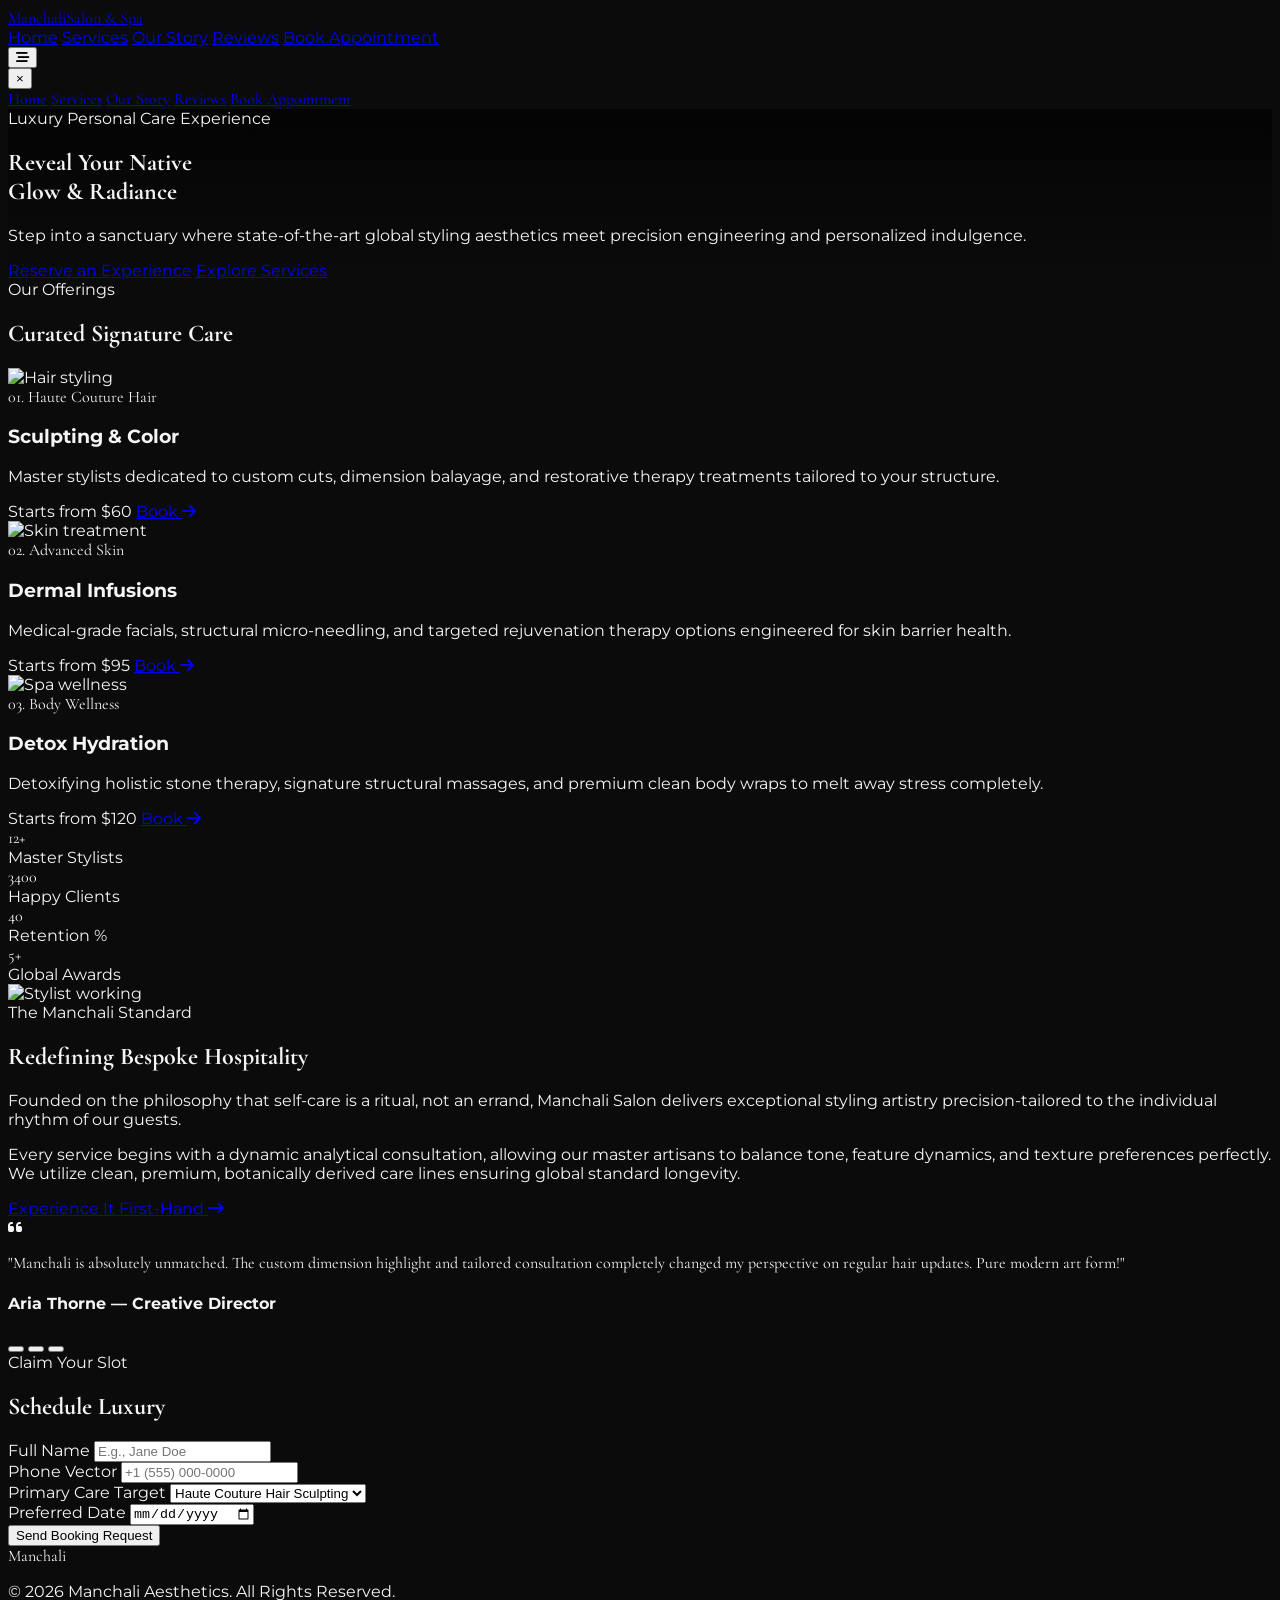
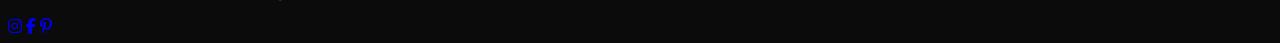
==== index.html @ 23563610 "updated" ====
<!DOCTYPE html>
<html lang="en" class="scroll-smooth">
<head>
    <meta charset="UTF-8">
    <meta name="viewport" content="width=device-width, initial-scale=1.0">
    <title>Manchali Salon | Define Your Elegance</title>
    <!-- Tailwind CSS CDN -->
    <script src="https://cdn.tailwindcss.com"></script>
    <!-- FontAwesome for Premium Icons -->
    <link rel="stylesheet" href="https://cdnjs.cloudflare.com/ajax/libs/font-awesome/6.4.0/css/all.min.css">
    <!-- Animate.css for Scroll & Entrance Animations -->
    <link rel="stylesheet" href="https://cdnjs.cloudflare.com/ajax/libs/animate.css/4.1.1/animate.min.css"/>
    <!-- Google Fonts -->
    <link rel="preconnect" href="https://fonts.googleapis.com">
    <link rel="preconnect" href="https://fonts.gstatic.com" crossorigin>
    <link href="https://fonts.googleapis.com/css2?family=Cormorant+Garamond:ital,wght@0,400;0,600;1,400&family=Montserrat:wght@300;400;500;600&display=swap" rel="stylesheet">

    <style>
        body {
            font-family: 'Montserrat', sans-serif;
            background-color: #0B0B0B;
            color: #F5F5F7;
        }
        .font-serif {
            font-family: 'Cormorant Garamond', serif;
        }
        /* Custom scrollbar to keep layout premium */
        ::-webkit-scrollbar {
            width: 6px;
        }
        ::-webkit-scrollbar-track {
            background: #0B0B0B;
        }
        ::-webkit-scrollbar-thumb {
            background: #D4AF37;
            border-radius: 3px;
        }
        /* Reveal animation helper */
        .reveal {
            position: relative;
            opacity: 0;
            transform: translateY(30px);
            transition: all 0.8s ease;
        }
        .reveal.active {
            opacity: 1;
            transform: translateY(0);
        }
    </style>
    <script>
        // Tailwind Custom Configuration for Manchali branding
        tailwind.config = {
            theme: {
                extend: {
                    colors: {
                        gold: {
                            100: '#F4E8C1',
                            400: '#E5C158',
                            500: '#D4AF37', /* Primary Brand Gold */
                            600: '#AA8B2C'
                        },
                        dark: {
                            100: '#222222',
                            200: '#1A1A1A',
                            300: '#121212',
                            400: '#0B0B0B'
                        }
                    }
                }
            }
        }
    </script>
</head>
<body class="overflow-x-hidden">

    <!-- HEADER / NAVIGATION -->
    <header class="fixed top-0 left-0 w-full z-50 transition-all duration-300 bg-dark-400/80 backdrop-blur-md border-b border-white/5" id="navbar">
        <div class="max-w-7xl mx-auto px-6 h-20 flex items-center justify-between">
            <a href="#" class="text-2xl font-serif tracking-widest text-gold-500 font-bold uppercase animate__animated animate__fadeIn">
                Manchali<span class="text-white font-light text-xs block tracking-[0.3em] -mt-1">Salon & Spa</span>
            </a>
            
            <!-- Desktop Nav -->
            <nav class="hidden md:flex space-x-8 text-sm font-medium tracking-wider uppercase items-center">
                <a href="#home" class="hover:text-gold-500 transition-colors text-gold-500">Home</a>
                <a href="#services" class="hover:text-gold-500 transition-colors">Services</a>
                <a href="#about" class="hover:text-gold-500 transition-colors">Our Story</a>
                <a href="#testimonials" class="hover:text-gold-500 transition-colors">Reviews</a>
                <a href="#booking" class="bg-gold-500 text-dark-400 px-6 py-2.5 rounded-full font-semibold hover:bg-white hover:text-dark-400 transition-all duration-300 shadow-lg shadow-gold-500/10">Book Appointment</a>
            </nav>

            <!-- Mobile Menu Toggle Button -->
            <button class="md:hidden text-2xl text-white focus:outline-none" id="menu-btn" aria-label="Toggle Menu">
                <i class="fa-solid fa-bars-staggered"></i>
            </button>
        </div>
    </header>

    <!-- MOBILE SIDEBAR DRAWER -->
    <div id="mobile-menu" class="fixed inset-0 bg-dark-300/95 z-50 transform translate-x-full transition-transform duration-300 backdrop-blur-lg flex flex-col justify-center p-8">
        <button class="absolute top-6 right-6 text-3xl text-gold-500" id="close-btn">&times;</button>
        <nav class="flex flex-col space-y-6 text-xl tracking-widest font-serif text-center">
            <a href="#home" class="mobile-link hover:text-gold-500 py-2 border-b border-white/5">Home</a>
            <a href="#services" class="mobile-link hover:text-gold-500 py-2 border-b border-white/5">Services</a>
            <a href="#about" class="mobile-link hover:text-gold-500 py-2 border-b border-white/5">Our Story</a>
            <a href="#testimonials" class="mobile-link hover:text-gold-500 py-2 border-b border-white/5">Reviews</a>
            <a href="#booking" class="mobile-link bg-gold-500 text-dark-400 px-6 py-3 rounded-full font-semibold text-base mt-4 uppercase font-sans">Book Appointment</a>
        </nav>
    </div>

    <!-- HERO SECTION -->
    <section id="home" class="relative h-screen flex items-center justify-center bg-cover bg-center overflow-hidden" style="background-image: linear-gradient(rgba(0,0,0,0.65), rgba(11,11,11,1)), url('https://images.unsplash.com/photo-1560066984-138dadb4c035?auto=format&fit=crop&w=1920&q=80');">
        <div class="max-w-4xl mx-auto text-center px-6 z-10">
            <span class="text-gold-500 tracking-[0.4em] uppercase text-xs md:text-sm inline-block mb-4 animate__animated animate__fadeInDown">Luxury Personal Care Experience</span>
            <h1 class="text-5xl md:text-7xl font-serif font-bold tracking-wide leading-tight text-white mb-6 animate__animated animate__fadeInUp">
                Reveal Your Native <br><span class="italic text-gold-400 font-normal">Glow & Radiance</span>
            </h1>
            <p class="text-gray-400 max-w-xl mx-auto mb-8 text-sm md:text-base font-light tracking-wide animate__animated animate__fadeInUp animate__delay-1s">
                Step into a sanctuary where state-of-the-art global styling aesthetics meet precision engineering and personalized indulgence.
            </p>
            <div class="flex flex-col sm:flex-row justify-center items-center gap-4 animate__animated animate__fadeInUp animate__delay-1s">
                <a href="#booking" class="w-full sm:w-auto bg-gold-500 text-dark-400 px-8 py-4 rounded-full font-bold tracking-wider uppercase text-xs hover:bg-white transition-all duration-300">Reserve an Experience</a>
                <a href="#services" class="w-full sm:w-auto border border-white/20 px-8 py-4 rounded-full font-bold tracking-wider uppercase text-xs hover:bg-white hover:text-dark-400 transition-all duration-300">Explore Services</a>
            </div>
        </div>
        
        <!-- Elegant Bottom Dimple Fade -->
        <div class="absolute bottom-0 left-0 w-full h-32 bg-gradient-to-t from-dark-400 to-transparent"></div>
    </section>

    <!-- SERVICES HIGHLIGHTS -->
    <section id="services" class="py-24 max-w-7xl mx-auto px-6">
        <div class="text-center mb-16 reveal">
            <span class="text-gold-500 tracking-[0.3em] uppercase text-xs block mb-2">Our Offerings</span>
            <h2 class="text-3xl md:text-5xl font-serif font-bold tracking-wide text-white">Curated Signature Care</h2>
            <div class="w-16 h-[2px] bg-gold-500 mx-auto mt-4"></div>
        </div>

        <div class="grid grid-cols-1 md:grid-cols-3 gap-8">
            <!-- Card 1 -->
            <div class="group relative bg-dark-200 border border-white/5 rounded-2xl overflow-hidden hover:border-gold-500/30 transition-all duration-500 reveal">
                <div class="h-64 overflow-hidden relative">
                    <img src="https://images.unsplash.com/photo-1562322140-8baeececf3df?auto=format&fit=crop&w=600&q=80" alt="Hair styling" class="w-full h-full object-cover group-hover:scale-110 transition-transform duration-700">
                    <div class="absolute inset-0 bg-gradient-to-t from-dark-200 to-transparent opacity-60"></div>
                </div>
                <div class="p-8">
                    <span class="text-gold-500 font-serif italic text-lg block mb-1">01. Haute Couture Hair</span>
                    <h3 class="text-xl font-bold mb-3 tracking-wide">Sculpting & Color</h3>
                    <p class="text-gray-400 text-sm font-light leading-relaxed mb-6">Master stylists dedicated to custom cuts, dimension balayage, and restorative therapy treatments tailored to your structure.</p>
                    <div class="flex items-center justify-between border-t border-white/5 pt-4">
                        <span class="text-gold-400 text-xs tracking-widest uppercase">Starts from $60</span>
                        <a href="#booking" class="text-white group-hover:text-gold-500 text-sm transition-colors flex items-center gap-2">Book <i class="fa-solid fa-arrow-right text-xs group-hover:translate-x-1 transition-transform"></i></a>
                    </div>
                </div>
            </div>

            <!-- Card 2 -->
            <div class="group relative bg-dark-200 border border-white/5 rounded-2xl overflow-hidden hover:border-gold-500/30 transition-all duration-500 reveal">
                <div class="h-64 overflow-hidden relative">
                    <img src="https://images.unsplash.com/photo-1522335789203-aabd1fc54bc9?auto=format&fit=crop&w=600&q=80" alt="Skin treatment" class="w-full h-full object-cover group-hover:scale-110 transition-transform duration-700">
                    <div class="absolute inset-0 bg-gradient-to-t from-dark-200 to-transparent opacity-60"></div>
                </div>
                <div class="p-8">
                    <span class="text-gold-500 font-serif italic text-lg block mb-1">02. Advanced Skin</span>
                    <h3 class="text-xl font-bold mb-3 tracking-wide">Dermal Infusions</h3>
                    <p class="text-gray-400 text-sm font-light leading-relaxed mb-6">Medical-grade facials, structural micro-needling, and targeted rejuvenation therapy options engineered for skin barrier health.</p>
                    <div class="flex items-center justify-between border-t border-white/5 pt-4">
                        <span class="text-gold-400 text-xs tracking-widest uppercase">Starts from $95</span>
                        <a href="#booking" class="text-white group-hover:text-gold-500 text-sm transition-colors flex items-center gap-2">Book <i class="fa-solid fa-arrow-right text-xs group-hover:translate-x-1 transition-transform"></i></a>
                    </div>
                </div>
            </div>

            <!-- Card 3 -->
            <div class="group relative bg-dark-200 border border-white/5 rounded-2xl overflow-hidden hover:border-gold-500/30 transition-all duration-500 reveal">
                <div class="h-64 overflow-hidden relative">
                    <img src="https://images.unsplash.com/photo-1600334129128-685c5582fd35?auto=format&fit=crop&w=600&q=80" alt="Spa wellness" class="w-full h-full object-cover group-hover:scale-110 transition-transform duration-700">
                    <div class="absolute inset-0 bg-gradient-to-t from-dark-200 to-transparent opacity-60"></div>
                </div>
                <div class="p-8">
                    <span class="text-gold-500 font-serif italic text-lg block mb-1">03. Body Wellness</span>
                    <h3 class="text-xl font-bold mb-3 tracking-wide">Detox Hydration</h3>
                    <p class="text-gray-400 text-sm font-light leading-relaxed mb-6">Detoxifying holistic stone therapy, signature structural massages, and premium clean body wraps to melt away stress completely.</p>
                    <div class="flex items-center justify-between border-t border-white/5 pt-4">
                        <span class="text-gold-400 text-xs tracking-widest uppercase">Starts from $120</span>
                        <a href="#booking" class="text-white group-hover:text-gold-500 text-sm transition-colors flex items-center gap-2">Book <i class="fa-solid fa-arrow-right text-xs group-hover:translate-x-1 transition-transform"></i></a>
                    </div>
                </div>
            </div>
        </div>
    </section>

    <!-- LIVE METRICS BANNER (INTERACTIVE STATS) -->
    <section class="bg-dark-200 border-y border-white/5 py-16 my-12">
        <div class="max-w-7xl mx-auto px-6 grid grid-cols-2 md:grid-cols-4 gap-8 text-center">
            <div class="reveal">
                <div class="text-3xl md:text-5xl font-serif font-bold text-gold-500 mb-2 count" data-target="12">0</div>
                <div class="text-xs uppercase tracking-widest text-gray-400">Master Stylists</div>
            </div>
            <div class="reveal">
                <div class="text-3xl md:text-5xl font-serif font-bold text-gold-500 mb-2 count" data-target="8500">0</div>
                <div class="text-xs uppercase tracking-widest text-gray-400">Happy Clients</div>
            </div>
            <div class="reveal">
                <div class="text-3xl md:text-5xl font-serif font-bold text-gold-500 mb-2 count" data-target="99">0</div>
                <div class="text-xs uppercase tracking-widest text-gray-400">Retention %</div>
            </div>
            <div class="reveal">
                <div class="text-3xl md:text-5xl font-serif font-bold text-gold-500 mb-2 count" data-target="5">0</div>
                <div class="text-xs uppercase tracking-widest text-gray-400">Global Awards</div>
            </div>
        </div>
    </section>

    <!-- BRAND STORY / SPLIT MEDIA -->
    <section id="about" class="py-24 max-w-7xl mx-auto px-6 grid grid-cols-1 lg:grid-cols-2 gap-16 items-center">
        <div class="relative reveal">
            <!-- Decorative outline grid -->
            <div class="absolute -top-4 -left-4 w-full h-full border border-gold-500/20 rounded-2xl -z-10 translate-x-2 translate-y-2 hidden sm:block"></div>
            <img src="https://images.unsplash.com/photo-1527515637462-cff94eecc1ac?auto=format&fit=crop&w=800&q=80" alt="Stylist working" class="rounded-2xl shadow-2xl border border-white/5 w-full object-cover h-[500px]">
        </div>
        
        <div class="space-y-6 reveal">
            <span class="text-gold-500 tracking-[0.3em] uppercase text-xs block">The Manchali Standard</span>
            <h2 class="text-3xl md:text-5xl font-serif font-bold tracking-wide text-white">Redefining Bespoke Hospitality</h2>
            <p class="text-gray-400 font-light leading-relaxed">
                Founded on the philosophy that self-care is a ritual, not an errand, Manchali Salon delivers exceptional styling artistry precision-tailored to the individual rhythm of our guests. 
            </p>
            <p class="text-gray-400 font-light leading-relaxed">
                Every service begins with a dynamic analytical consultation, allowing our master artisans to balance tone, feature dynamics, and texture preferences perfectly. We utilize clean, premium, botanically derived care lines ensuring global standard longevity.
            </p>
            <div class="pt-4">
                <a href="#booking" class="inline-flex items-center gap-3 text-gold-500 tracking-widest uppercase font-semibold text-xs border-b border-gold-500/40 pb-2 hover:text-white hover:border-white transition-colors">
                    Experience It First-Hand <i class="fa-solid fa-arrow-right-long"></i>
                </a>
            </div>
        </div>
    </section>

    <!-- TESTIMONIAL SLIDER -->
    <section id="testimonials" class="py-24 bg-dark-300 relative overflow-hidden">
        <div class="max-w-4xl mx-auto px-6 text-center relative reveal">
            <i class="fa-solid fa-quote-left text-5xl text-gold-500/10 mb-6 block"></i>
            
            <!-- Simple Smooth Pure-JS Testimonial Container -->
            <div id="testimonial-container" class="min-h-[200px] flex items-center justify-center">
                <div class="animate__animated animate__fadeIn">
                    <p class="text-xl md:text-2xl font-serif italic text-white/90 leading-relaxed mb-6" id="testimonial-text">
                        "Manchali is absolutely unmatched. The custom dimension highlight and tailored consultation completely changed my perspective on regular hair updates. Pure modern art form!"
                    </p>
                    <h4 class="text-gold-500 uppercase tracking-widest font-semibold text-xs" id="testimonial-author">Aria Thorne — Creative Director</h4>
                </div>
            </div>

            <!-- Slider Control indicators -->
            <div class="flex justify-center space-x-3 mt-8">
                <button class="w-2.5 h-2.5 rounded-full bg-gold-500 dot active" onclick="switchTestimonial(0)"></button>
                <button class="w-2.5 h-2.5 rounded-full bg-white/20 dot" onclick="switchTestimonial(1)"></button>
                <button class="w-2.5 h-2.5 rounded-full bg-white/20 dot" onclick="switchTestimonial(2)"></button>
            </div>
        </div>
    </section>

    <!-- INTERACTIVE BOOKING / CALL TO ACTION -->
    <section id="booking" class="py-24 max-w-4xl mx-auto px-6 reveal">
        <div class="bg-dark-200 border border-white/5 rounded-3xl p-8 md:p-12 shadow-2xl relative overflow-hidden">
            <div class="absolute top-0 right-0 w-64 h-64 bg-gold-500/5 rounded-full filter blur-3xl -z-10"></div>
            
            <div class="text-center mb-10">
                <span class="text-gold-500 tracking-[0.3em] uppercase text-xs block mb-2">Claim Your Slot</span>
                <h2 class="text-3xl md:text-4xl font-serif font-bold text-white">Schedule Luxury</h2>
            </div>

            <form class="space-y-6" onsubmit="event.preventDefault(); alert('Experience Requested! Our team will send a configuration text shortly.');">
                <div class="grid grid-cols-1 sm:grid-cols-2 gap-6">
                    <div>
                        <label class="block text-xs uppercase tracking-widest text-gray-400 mb-2">Full Name</label>
                        <input type="text" required class="w-full bg-dark-300 border border-white/10 rounded-xl px-4 py-3.5 text-white placeholder-gray-600 focus:outline-none focus:border-gold-500 transition-colors" placeholder="E.g., Jane Doe">
                    </div>
                    <div>
                        <label class="block text-xs uppercase tracking-widest text-gray-400 mb-2">Phone Vector</label>
                        <input type="tel" required class="w-full bg-dark-300 border border-white/10 rounded-xl px-4 py-3.5 text-white placeholder-gray-600 focus:outline-none focus:border-gold-500 transition-colors" placeholder="+1 (555) 000-0000">
                    </div>
                </div>

                <div class="grid grid-cols-1 sm:grid-cols-2 gap-6">
                    <div>
                        <label class="block text-xs uppercase tracking-widest text-gray-400 mb-2">Primary Care Target</label>
                        <select class="w-full bg-dark-300 border border-white/10 rounded-xl px-4 py-3.5 text-white focus:outline-none focus:border-gold-500 transition-colors">
                            <option>Haute Couture Hair Sculpting</option>
                            <option>Advanced Skin Infusion</option>
                            <option>Body Wellness Spa Massage</option>
                            <option>Full Signature Makeover Pak</option>
                        </select>
                    </div>
                    <div>
                        <label class="block text-xs uppercase tracking-widest text-gray-400 mb-2">Preferred Date</label>
                        <input type="date" required class="w-full bg-dark-300 border border-white/10 rounded-xl px-4 py-3.5 text-white focus:outline-none focus:border-gold-500 transition-colors">
                    </div>
                </div>

                <button type="submit" class="w-full bg-gold-500 text-dark-400 font-bold uppercase text-xs tracking-widest py-4 rounded-xl hover:bg-white hover:text-dark-400 transition-all duration-300 shadow-xl shadow-gold-500/5 mt-4">
                    Send Booking Request
                </button>
            </form>
        </div>
    </section>

    <!-- PREMIUM FOOTER -->
    <footer class="bg-dark-400 border-t border-white/5 py-12 text-sm text-gray-500">
        <div class="max-w-7xl mx-auto px-6 flex flex-col md:flex-row justify-between items-center gap-6">
            <div class="text-center md:text-left">
                <span class="font-serif text-lg tracking-widest text-gold-500 font-bold block uppercase">Manchali</span>
                <p class="text-xs text-gray-600 mt-1">© 2026 Manchali Aesthetics. All Rights Reserved.</p>
            </div>
            
            <div class="flex space-x-6 text-lg text-gray-400">
                <a href="#" class="hover:text-gold-500 transition-colors" aria-label="Instagram"><i class="fa-brands fa-instagram"></i></a>
                <a href="#" class="hover:text-gold-500 transition-colors" aria-label="Facebook"><i class="fa-brands fa-facebook-f"></i></a>
                <a href="#" class="hover:text-gold-500 transition-colors" aria-label="Pinterest"><i class="fa-brands fa-pinterest-p"></i></a>
            </div>
        </div>
    </footer>

    <!-- INTERACTIVE ANIMATION ENGINE SCRIPT -->
    <script>
        // Responsive Menu Operations
        const menuBtn = document.getElementById('menu-btn');
        const closeBtn = document.getElementById('close-btn');
        const mobileMenu = document.getElementById('mobile-menu');
        const mobileLinks = document.querySelectorAll('.mobile-link');

        menuBtn.addEventListener('click', () => mobileMenu.classList.remove('translate-x-full'));
        closeBtn.addEventListener('click', () => mobileMenu.classList.add('translate-x-full'));
        mobileLinks.forEach(link => link.addEventListener('click', () => mobileMenu.classList.add('translate-x-full')));

        // Scroll Navbar Accent Dynamics
        window.addEventListener('scroll', () => {
            const navbar = document.getElementById('navbar');
            if (window.scrollY > 50) {
                navbar.classList.add('bg-dark-400', 'py-4', 'shadow-2xl');
                navbar.classList.remove('bg-dark-400/80', 'py-0');
            } else {
                navbar.classList.remove('bg-dark-400', 'py-4', 'shadow-2xl');
                navbar.classList.add('bg-dark-400/80');
            }
        });

        // Scroll Reveal Pipeline
        const revealElements = document.querySelectorAll('.reveal');
        const checkReveal = () => {
            const triggerBottom = window.innerHeight * 0.85;
            revealElements.forEach(el => {
                const boxTop = el.getBoundingClientRect().top;
                if (boxTop < triggerBottom) {
                    el.classList.add('active');
                }
            });
        };
        window.addEventListener('scroll', checkReveal);
        window.addEventListener('load', checkReveal);

        // Interactive Live Counter Matrix
        const counters = document.querySelectorAll('.count');
        const runCounters = () => {
            counters.forEach(counter => {
                const target = +counter.getAttribute('data-target');
                const speed = target / 50; 
                const updateCount = () => {
                    const curr = +counter.innerText;
                    if (curr < target) {
                        counter.innerText = Math.ceil(curr + speed);
                        setTimeout(updateCount, 25);
                    } else {
                        counter.innerText = target + (target === 99 ? '%' : '+');
                    }
                };
                updateCount();
            });
        };

        // Trigger counters elegantly when section comes into view
        let counterTriggered = false;
        window.addEventListener('scroll', () => {
            if(!counterTriggered && document.querySelector('.count').getBoundingClientRect().top < window.innerHeight) {
                runCounters();
                counterTriggered = true;
            }
        });

        // Dynamic Testimonial Database Array
        const testimonials = [
            {
                text: `"Manchali is absolutely unmatched. The custom dimension highlight and tailored consultation completely changed my perspective on regular hair updates. Pure modern art form!"`,
                author: "Aria Thorne — Creative Director"
            },
            {
                text: `"The dermal infusion facials feel lightyears ahead of normal spa treatments. My skin texture has remained visibly smoother for weeks following just one service."`,
                author: "Marcus Vance — Professional Model"
            },
            {
                text: `"An elite sanctuary. From the complementary organic loose-leaf tea menu to the custom ambient lounge beats, they understand absolute premium experience design."`,
                author: "Elena Rostova — Entrepreneur"
            }
        ];

        function switchTestimonial(index) {
            const textEl = document.getElementById('testimonial-text');
            const authorEl = document.getElementById('testimonial-author');
            const dots = document.querySelectorAll('.dot');
            
            // Add native animation flip classes smoothly
            textEl.parentElement.classList.remove('animate__fadeIn');
            textEl.parentElement.classList.add('animate__fadeOut');
            
            setTimeout(() => {
                textEl.innerText = testimonials[index].text;
                authorEl.innerText = testimonials[index].author;
                
                textEl.parentElement.classList.remove('animate__fadeOut');
                textEl.parentElement.classList.add('animate__fadeIn');
                
                dots.forEach((dot, i) => {
                    if(i === index) {
                        dot.classList.add('bg-gold-500', 'active');
                        dot.classList.remove('bg-white/20');
                    } else {
                        dot.classList.remove('bg-gold-500', 'active');
                        dot.classList.add('bg-white/20');
                    }
                });
            }, 400);
        }
    </script>
</body>
</html>
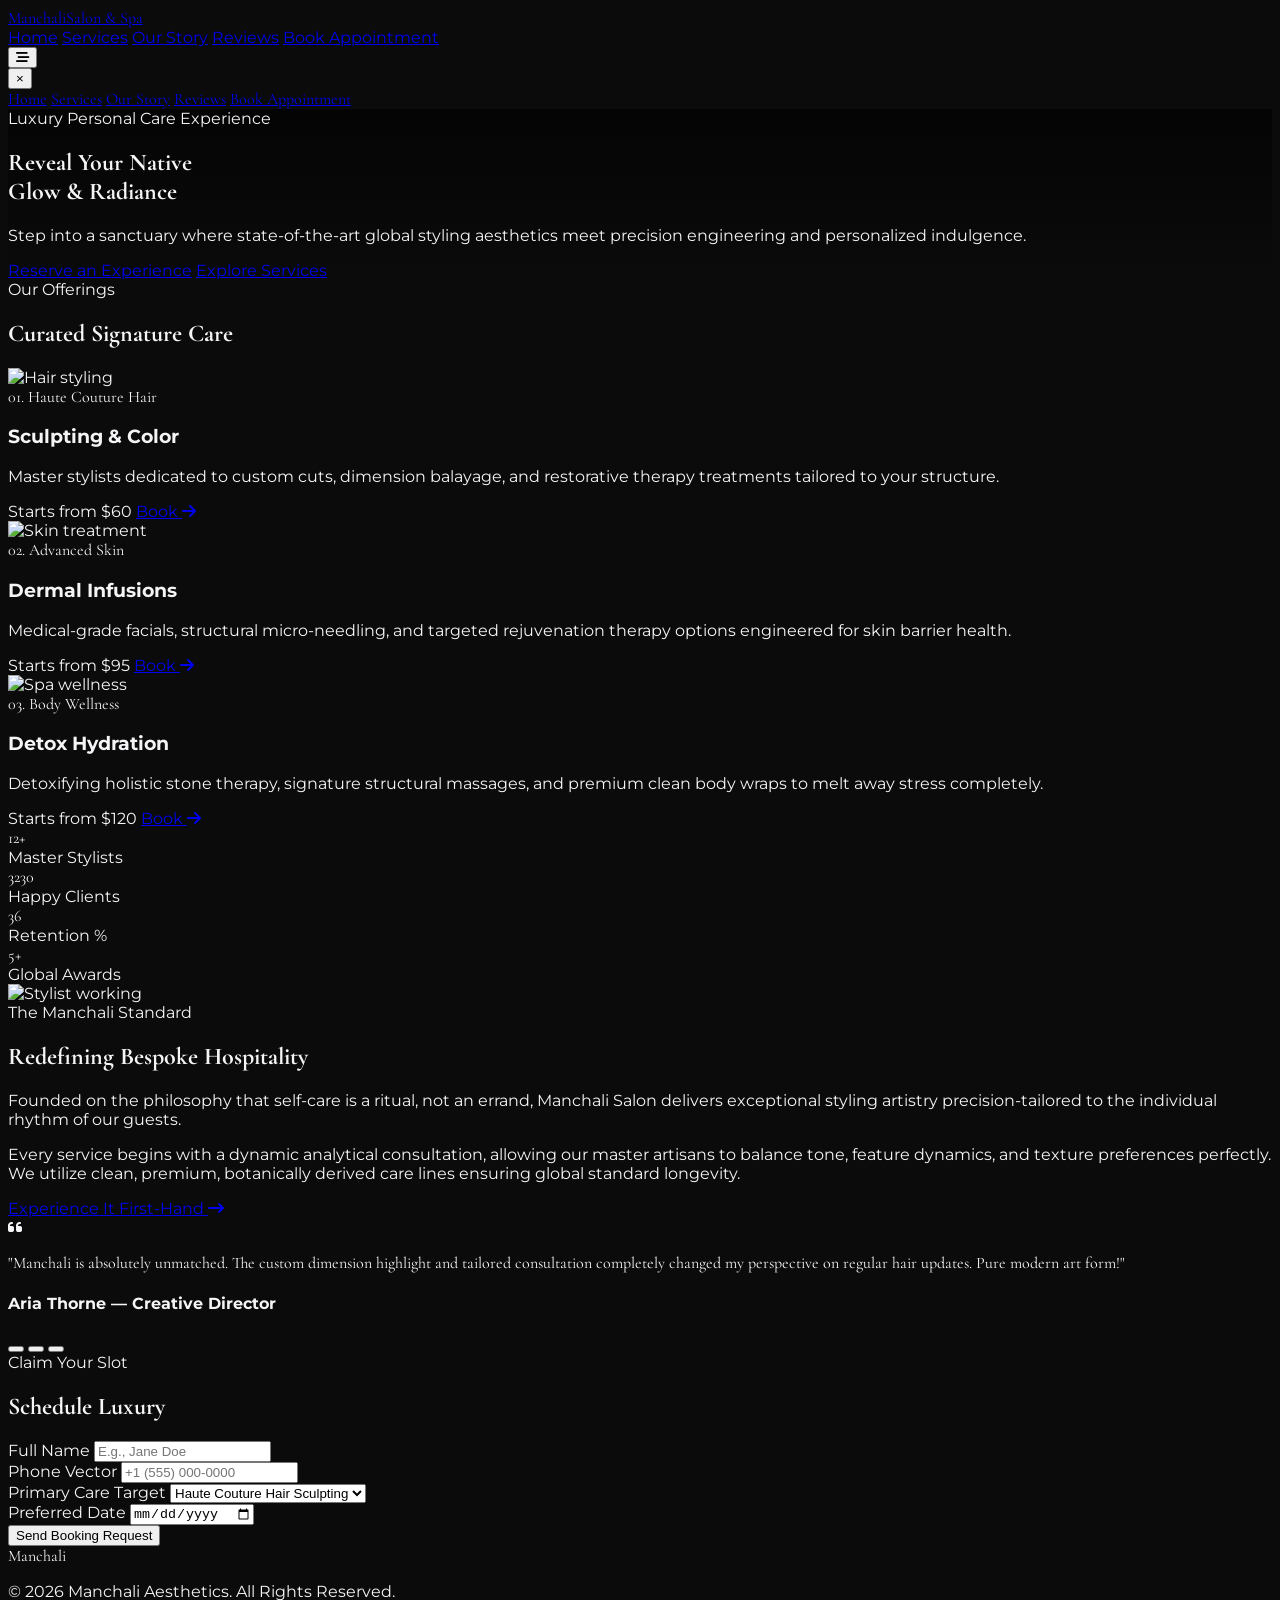
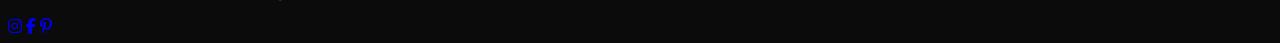
==== commit d08b059d: "updated" ====
--- a/index.html
+++ b/index.html
@@ -97,7 +97,7 @@
     </header>
 
     <!-- MOBILE SIDEBAR DRAWER -->
-    <div id="mobile-menu" class="fixed inset-0 bg-dark-300/95 z-50 transform translate-x-full transition-transform duration-300 backdrop-blur-lg flex flex-col justify-center p-8">
+    <div id="mobile-menu" class="fixed inset-0 bg-dark-300/95 z-50 transform translate-x-full transition-transform duration-300 backdrop-blur-lg flex flex-col justify-space-evenly p-8">
         <button class="absolute top-6 right-6 text-3xl text-gold-500" id="close-btn">&times;</button>
         <nav class="flex flex-col space-y-6 text-xl tracking-widest font-serif text-center">
             <a href="#home" class="mobile-link hover:text-gold-500 py-2 border-b border-white/5">Home</a>
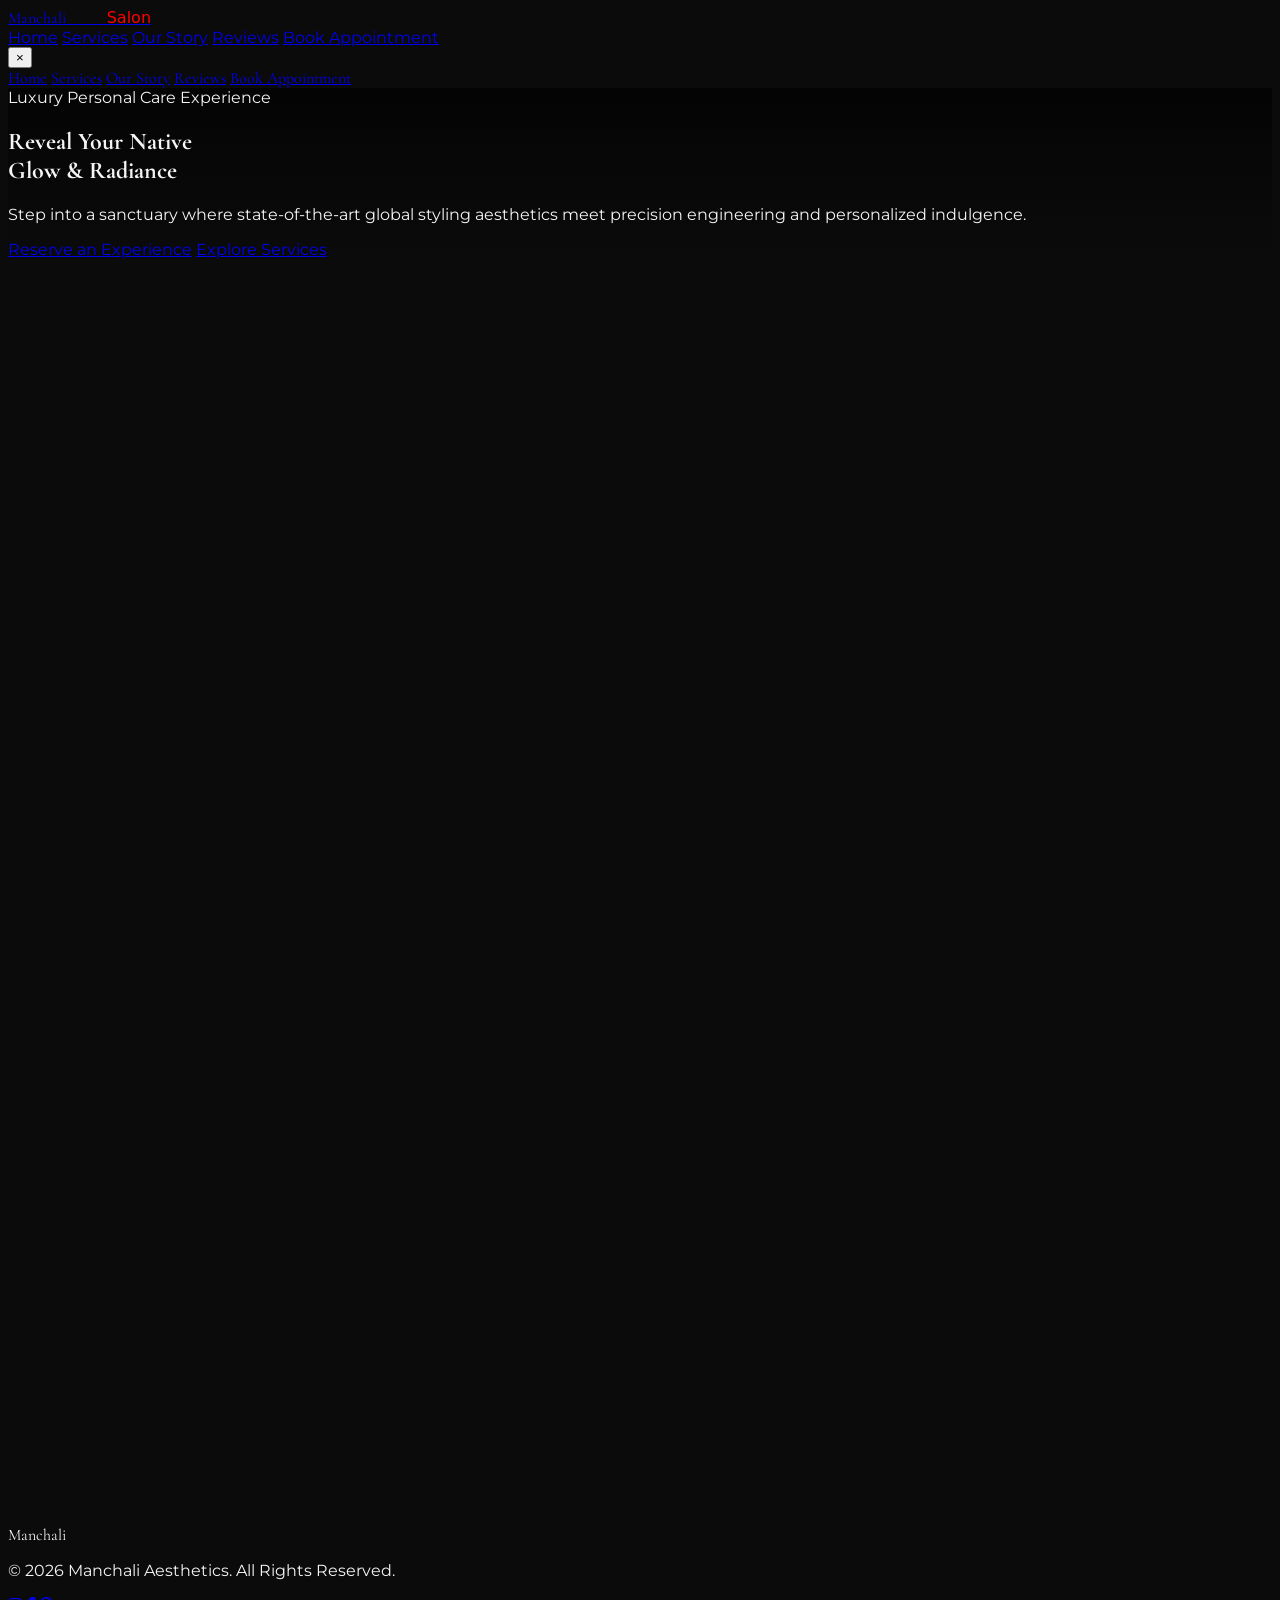
==== commit 54ed34c6: "updated" ====
--- a/index.html
+++ b/index.html
@@ -1,129 +1,100 @@
 <!DOCTYPE html>
 <html lang="en" class="scroll-smooth">
+
 <head>
     <meta charset="UTF-8">
     <meta name="viewport" content="width=device-width, initial-scale=1.0">
     <title>Manchali Salon | Define Your Elegance</title>
+
     <!-- Tailwind CSS CDN -->
     <script src="https://cdn.tailwindcss.com"></script>
+
     <!-- FontAwesome for Premium Icons -->
     <link rel="stylesheet" href="https://cdnjs.cloudflare.com/ajax/libs/font-awesome/6.4.0/css/all.min.css">
+
     <!-- Animate.css for Scroll & Entrance Animations -->
-    <link rel="stylesheet" href="https://cdnjs.cloudflare.com/ajax/libs/animate.css/4.1.1/animate.min.css"/>
+    <link rel="stylesheet" href="https://cdnjs.cloudflare.com/ajax/libs/animate.css/4.1.1/animate.min.css">
+
     <!-- Google Fonts -->
     <link rel="preconnect" href="https://fonts.googleapis.com">
     <link rel="preconnect" href="https://fonts.gstatic.com" crossorigin>
-    <link href="https://fonts.googleapis.com/css2?family=Cormorant+Garamond:ital,wght@0,400;0,600;1,400&family=Montserrat:wght@300;400;500;600&display=swap" rel="stylesheet">
-
-    <style>
-        body {
-            font-family: 'Montserrat', sans-serif;
-            background-color: #0B0B0B;
-            color: #F5F5F7;
-        }
-        .font-serif {
-            font-family: 'Cormorant Garamond', serif;
-        }
-        /* Custom scrollbar to keep layout premium */
-        ::-webkit-scrollbar {
-            width: 6px;
-        }
-        ::-webkit-scrollbar-track {
-            background: #0B0B0B;
-        }
-        ::-webkit-scrollbar-thumb {
-            background: #D4AF37;
-            border-radius: 3px;
-        }
-        /* Reveal animation helper */
-        .reveal {
-            position: relative;
-            opacity: 0;
-            transform: translateY(30px);
-            transition: all 0.8s ease;
-        }
-        .reveal.active {
-            opacity: 1;
-            transform: translateY(0);
-        }
-    </style>
-    <script>
-        // Tailwind Custom Configuration for Manchali branding
-        tailwind.config = {
-            theme: {
-                extend: {
-                    colors: {
-                        gold: {
-                            100: '#F4E8C1',
-                            400: '#E5C158',
-                            500: '#D4AF37', /* Primary Brand Gold */
-                            600: '#AA8B2C'
-                        },
-                        dark: {
-                            100: '#222222',
-                            200: '#1A1A1A',
-                            300: '#121212',
-                            400: '#0B0B0B'
-                        }
-                    }
-                }
-            }
-        }
-    </script>
+
+    <link href="https://fonts.googleapis.com/css2?family=Great+Vibes&family=Cormorant+Garamond:ital,wght@0,400;0,600;1,400&family=Montserrat:wght@300;400;500;600&display=swap" rel="stylesheet">
+
+    <!-- Custom CSS -->
+    <link rel="stylesheet" href="Style.css">
+
+    <!-- Custom JavaScript -->
+    <script src="Script.js"></script>
 </head>
+
 <body class="overflow-x-hidden">
 
     <!-- HEADER / NAVIGATION -->
-    <header class="fixed top-0 left-0 w-full z-50 transition-all duration-300 bg-dark-400/80 backdrop-blur-md border-b border-white/5" id="navbar">
+    <header
+        class="fixed top-0 left-0 w-full z-50 transition-all duration-300 bg-dark-400/80 backdrop-blur-md border-b border-white/5"
+        id="navbar">
         <div class="max-w-7xl mx-auto px-6 h-20 flex items-center justify-between">
-            <a href="#" class="text-2xl font-serif tracking-widest text-gold-500 font-bold uppercase animate__animated animate__fadeIn">
-                Manchali<span class="text-white font-light text-xs block tracking-[0.3em] -mt-1">Salon & Spa</span>
+            <a href="#"
+                class="text-2xl font-serif tracking-widest text-gold-500 font-bold uppercase animate__animated animate__fadeIn">
+                Manchali<span class=" Salon text-white font-light text-xs block tracking-[0.3em] -mt-1">  &nbsp;  &nbsp;  &nbsp;  &nbsp;Salon</span>
             </a>
-            
+
             <!-- Desktop Nav -->
             <nav class="hidden md:flex space-x-8 text-sm font-medium tracking-wider uppercase items-center">
                 <a href="#home" class="hover:text-gold-500 transition-colors text-gold-500">Home</a>
                 <a href="#services" class="hover:text-gold-500 transition-colors">Services</a>
                 <a href="#about" class="hover:text-gold-500 transition-colors">Our Story</a>
                 <a href="#testimonials" class="hover:text-gold-500 transition-colors">Reviews</a>
-                <a href="#booking" class="bg-gold-500 text-dark-400 px-6 py-2.5 rounded-full font-semibold hover:bg-white hover:text-dark-400 transition-all duration-300 shadow-lg shadow-gold-500/10">Book Appointment</a>
+                <a href="#booking"
+                    class="bg-gold-500 text-dark-400 px-6 py-2.5 rounded-full font-semibold hover:bg-white hover:text-dark-400 transition-all duration-300 shadow-lg shadow-gold-500/10">Book
+                    Appointment</a>
             </nav>
-
-            <!-- Mobile Menu Toggle Button -->
-            <button class="md:hidden text-2xl text-white focus:outline-none" id="menu-btn" aria-label="Toggle Menu">
-                <i class="fa-solid fa-bars-staggered"></i>
-            </button>
         </div>
     </header>
 
     <!-- MOBILE SIDEBAR DRAWER -->
-    <div id="mobile-menu" class="fixed inset-0 bg-dark-300/95 z-50 transform translate-x-full transition-transform duration-300 backdrop-blur-lg flex flex-col justify-space-evenly p-8">
+    <div id="mobile-menu"
+        class="fixed inset-0 bg-dark-300/95 z-50 transform translate-x-full transition-transform duration-300 backdrop-blur-lg flex flex-col justify-space-evenly p-8">
         <button class="absolute top-6 right-6 text-3xl text-gold-500" id="close-btn">&times;</button>
-        <nav class="flex flex-col space-y-6 text-xl tracking-widest font-serif text-center">
+        <nav class="flex flex-col space-y-6 text-l tracking-widest font-serif text-center">
             <a href="#home" class="mobile-link hover:text-gold-500 py-2 border-b border-white/5">Home</a>
             <a href="#services" class="mobile-link hover:text-gold-500 py-2 border-b border-white/5">Services</a>
             <a href="#about" class="mobile-link hover:text-gold-500 py-2 border-b border-white/5">Our Story</a>
             <a href="#testimonials" class="mobile-link hover:text-gold-500 py-2 border-b border-white/5">Reviews</a>
-            <a href="#booking" class="mobile-link bg-gold-500 text-dark-400 px-6 py-3 rounded-full font-semibold text-base mt-4 uppercase font-sans">Book Appointment</a>
+            <a href="#booking"
+                class="mobile-link bg-gold-500 text-dark-400 px-6 py-3 rounded-full font-semibold text-base mt-4 uppercase font-sans">Book
+                Appointment</a>
         </nav>
     </div>
 
     <!-- HERO SECTION -->
-    <section id="home" class="relative h-screen flex items-center justify-center bg-cover bg-center overflow-hidden" style="background-image: linear-gradient(rgba(0,0,0,0.65), rgba(11,11,11,1)), url('https://images.unsplash.com/photo-1560066984-138dadb4c035?auto=format&fit=crop&w=1920&q=80');">
+    <section id="home" class="relative h-screen flex items-center justify-center bg-cover bg-center overflow-hidden"
+        style="background-image: linear-gradient(rgba(0,0,0,0.65), rgba(11,11,11,1)), url('https://images.unsplash.com/photo-1560066984-138dadb4c035?auto=format&fit=crop&w=1920&q=80');">
         <div class="max-w-4xl mx-auto text-center px-6 z-10">
-            <span class="text-gold-500 tracking-[0.4em] uppercase text-xs md:text-sm inline-block mb-4 animate__animated animate__fadeInDown">Luxury Personal Care Experience</span>
-            <h1 class="text-5xl md:text-7xl font-serif font-bold tracking-wide leading-tight text-white mb-6 animate__animated animate__fadeInUp">
+            <span
+                class="text-gold-500 tracking-[0.4em] uppercase text-xs md:text-sm inline-block mb-4 animate__animated animate__fadeInDown">Luxury
+                Personal Care Experience</span>
+            <h1
+                class="text-5xl md:text-7xl font-serif font-bold tracking-wide leading-tight text-white mb-6 animate__animated animate__fadeInUp">
                 Reveal Your Native <br><span class="italic text-gold-400 font-normal">Glow & Radiance</span>
             </h1>
-            <p class="text-gray-400 max-w-xl mx-auto mb-8 text-sm md:text-base font-light tracking-wide animate__animated animate__fadeInUp animate__delay-1s">
-                Step into a sanctuary where state-of-the-art global styling aesthetics meet precision engineering and personalized indulgence.
+            <p
+                class="text-gray-400 max-w-xl mx-auto mb-8 text-sm md:text-base font-light tracking-wide animate__animated animate__fadeInUp animate__delay-1s">
+                Step into a sanctuary where state-of-the-art global styling aesthetics meet precision engineering and
+                personalized indulgence.
             </p>
-            <div class="flex flex-col sm:flex-row justify-center items-center gap-4 animate__animated animate__fadeInUp animate__delay-1s">
-                <a href="#booking" class="w-full sm:w-auto bg-gold-500 text-dark-400 px-8 py-4 rounded-full font-bold tracking-wider uppercase text-xs hover:bg-white transition-all duration-300">Reserve an Experience</a>
-                <a href="#services" class="w-full sm:w-auto border border-white/20 px-8 py-4 rounded-full font-bold tracking-wider uppercase text-xs hover:bg-white hover:text-dark-400 transition-all duration-300">Explore Services</a>
-            </div>
-        </div>
-        
+            <div
+                class="flex flex-col sm:flex-row justify-center items-center gap-4 animate__animated animate__fadeInUp animate__delay-1s">
+                <a href="#booking"
+                    class="w-full sm:w-auto bg-gold-500 text-dark-400 px-8 py-4 rounded-full font-bold tracking-wider uppercase text-xs hover:bg-white transition-all duration-300">Reserve
+                    an Experience</a>
+                <a href="services.html"
+                    class="w-full sm:w-auto border border-white/20 px-8 py-4 rounded-full font-bold tracking-wider uppercase text-xs hover:bg-white hover:text-dark-400 transition-all duration-300">Explore
+                    Services</a>
+            </div>
+        </div>
+
         <!-- Elegant Bottom Dimple Fade -->
         <div class="absolute bottom-0 left-0 w-full h-32 bg-gradient-to-t from-dark-400 to-transparent"></div>
     </section>
@@ -138,52 +109,74 @@
 
         <div class="grid grid-cols-1 md:grid-cols-3 gap-8">
             <!-- Card 1 -->
-            <div class="group relative bg-dark-200 border border-white/5 rounded-2xl overflow-hidden hover:border-gold-500/30 transition-all duration-500 reveal">
+            <div
+                class="group relative bg-dark-200 border border-white/5 rounded-2xl overflow-hidden hover:border-gold-500/30 transition-all duration-500 reveal">
                 <div class="h-64 overflow-hidden relative">
-                    <img src="https://images.unsplash.com/photo-1562322140-8baeececf3df?auto=format&fit=crop&w=600&q=80" alt="Hair styling" class="w-full h-full object-cover group-hover:scale-110 transition-transform duration-700">
+                    <img src="https://images.unsplash.com/photo-1562322140-8baeececf3df?auto=format&fit=crop&w=600&q=80"
+                        alt="Hair styling"
+                        class="w-full h-full object-cover group-hover:scale-110 transition-transform duration-700">
                     <div class="absolute inset-0 bg-gradient-to-t from-dark-200 to-transparent opacity-60"></div>
                 </div>
                 <div class="p-8">
                     <span class="text-gold-500 font-serif italic text-lg block mb-1">01. Haute Couture Hair</span>
                     <h3 class="text-xl font-bold mb-3 tracking-wide">Sculpting & Color</h3>
-                    <p class="text-gray-400 text-sm font-light leading-relaxed mb-6">Master stylists dedicated to custom cuts, dimension balayage, and restorative therapy treatments tailored to your structure.</p>
+                    <p class="text-gray-400 text-sm font-light leading-relaxed mb-6">Master stylists dedicated to custom
+                        cuts, dimension balayage, and restorative therapy treatments tailored to your structure.</p>
                     <div class="flex items-center justify-between border-t border-white/5 pt-4">
                         <span class="text-gold-400 text-xs tracking-widest uppercase">Starts from $60</span>
-                        <a href="#booking" class="text-white group-hover:text-gold-500 text-sm transition-colors flex items-center gap-2">Book <i class="fa-solid fa-arrow-right text-xs group-hover:translate-x-1 transition-transform"></i></a>
+                        <a href="#booking"
+                            class="text-white group-hover:text-gold-500 text-sm transition-colors flex items-center gap-2">Book
+                            <i
+                                class="fa-solid fa-arrow-right text-xs group-hover:translate-x-1 transition-transform"></i></a>
                     </div>
                 </div>
             </div>
 
             <!-- Card 2 -->
-            <div class="group relative bg-dark-200 border border-white/5 rounded-2xl overflow-hidden hover:border-gold-500/30 transition-all duration-500 reveal">
+            <div
+                class="group relative bg-dark-200 border border-white/5 rounded-2xl overflow-hidden hover:border-gold-500/30 transition-all duration-500 reveal">
                 <div class="h-64 overflow-hidden relative">
-                    <img src="https://images.unsplash.com/photo-1522335789203-aabd1fc54bc9?auto=format&fit=crop&w=600&q=80" alt="Skin treatment" class="w-full h-full object-cover group-hover:scale-110 transition-transform duration-700">
+                    <img src="https://images.unsplash.com/photo-1522335789203-aabd1fc54bc9?auto=format&fit=crop&w=600&q=80"
+                        alt="Skin treatment"
+                        class="w-full h-full object-cover group-hover:scale-110 transition-transform duration-700">
                     <div class="absolute inset-0 bg-gradient-to-t from-dark-200 to-transparent opacity-60"></div>
                 </div>
                 <div class="p-8">
                     <span class="text-gold-500 font-serif italic text-lg block mb-1">02. Advanced Skin</span>
                     <h3 class="text-xl font-bold mb-3 tracking-wide">Dermal Infusions</h3>
-                    <p class="text-gray-400 text-sm font-light leading-relaxed mb-6">Medical-grade facials, structural micro-needling, and targeted rejuvenation therapy options engineered for skin barrier health.</p>
+                    <p class="text-gray-400 text-sm font-light leading-relaxed mb-6">Medical-grade facials, structural
+                        micro-needling, and targeted rejuvenation therapy options engineered for skin barrier health.
+                    </p>
                     <div class="flex items-center justify-between border-t border-white/5 pt-4">
                         <span class="text-gold-400 text-xs tracking-widest uppercase">Starts from $95</span>
-                        <a href="#booking" class="text-white group-hover:text-gold-500 text-sm transition-colors flex items-center gap-2">Book <i class="fa-solid fa-arrow-right text-xs group-hover:translate-x-1 transition-transform"></i></a>
+                        <a href="#booking"
+                            class="text-white group-hover:text-gold-500 text-sm transition-colors flex items-center gap-2">Book
+                            <i
+                                class="fa-solid fa-arrow-right text-xs group-hover:translate-x-1 transition-transform"></i></a>
                     </div>
                 </div>
             </div>
 
             <!-- Card 3 -->
-            <div class="group relative bg-dark-200 border border-white/5 rounded-2xl overflow-hidden hover:border-gold-500/30 transition-all duration-500 reveal">
+            <div
+                class="group relative bg-dark-200 border border-white/5 rounded-2xl overflow-hidden hover:border-gold-500/30 transition-all duration-500 reveal">
                 <div class="h-64 overflow-hidden relative">
-                    <img src="https://images.unsplash.com/photo-1600334129128-685c5582fd35?auto=format&fit=crop&w=600&q=80" alt="Spa wellness" class="w-full h-full object-cover group-hover:scale-110 transition-transform duration-700">
+                    <img src="https://images.unsplash.com/photo-1600334129128-685c5582fd35?auto=format&fit=crop&w=600&q=80"
+                        alt="Spa wellness"
+                        class="w-full h-full object-cover group-hover:scale-110 transition-transform duration-700">
                     <div class="absolute inset-0 bg-gradient-to-t from-dark-200 to-transparent opacity-60"></div>
                 </div>
                 <div class="p-8">
                     <span class="text-gold-500 font-serif italic text-lg block mb-1">03. Body Wellness</span>
                     <h3 class="text-xl font-bold mb-3 tracking-wide">Detox Hydration</h3>
-                    <p class="text-gray-400 text-sm font-light leading-relaxed mb-6">Detoxifying holistic stone therapy, signature structural massages, and premium clean body wraps to melt away stress completely.</p>
+                    <p class="text-gray-400 text-sm font-light leading-relaxed mb-6">Detoxifying holistic stone therapy,
+                        signature structural massages, and premium clean body wraps to melt away stress completely.</p>
                     <div class="flex items-center justify-between border-t border-white/5 pt-4">
                         <span class="text-gold-400 text-xs tracking-widest uppercase">Starts from $120</span>
-                        <a href="#booking" class="text-white group-hover:text-gold-500 text-sm transition-colors flex items-center gap-2">Book <i class="fa-solid fa-arrow-right text-xs group-hover:translate-x-1 transition-transform"></i></a>
+                        <a href="#booking"
+                            class="text-white group-hover:text-gold-500 text-sm transition-colors flex items-center gap-2">Book
+                            <i
+                                class="fa-solid fa-arrow-right text-xs group-hover:translate-x-1 transition-transform"></i></a>
                     </div>
                 </div>
             </div>
@@ -198,7 +191,8 @@
                 <div class="text-xs uppercase tracking-widest text-gray-400">Master Stylists</div>
             </div>
             <div class="reveal">
-                <div class="text-3xl md:text-5xl font-serif font-bold text-gold-500 mb-2 count" data-target="8500">0</div>
+                <div class="text-3xl md:text-5xl font-serif font-bold text-gold-500 mb-2 count" data-target="8500">0
+                </div>
                 <div class="text-xs uppercase tracking-widest text-gray-400">Happy Clients</div>
             </div>
             <div class="reveal">
@@ -216,21 +210,30 @@
     <section id="about" class="py-24 max-w-7xl mx-auto px-6 grid grid-cols-1 lg:grid-cols-2 gap-16 items-center">
         <div class="relative reveal">
             <!-- Decorative outline grid -->
-            <div class="absolute -top-4 -left-4 w-full h-full border border-gold-500/20 rounded-2xl -z-10 translate-x-2 translate-y-2 hidden sm:block"></div>
-            <img src="https://images.unsplash.com/photo-1527515637462-cff94eecc1ac?auto=format&fit=crop&w=800&q=80" alt="Stylist working" class="rounded-2xl shadow-2xl border border-white/5 w-full object-cover h-[500px]">
-        </div>
-        
+            <div
+                class="absolute -top-4 -left-4 w-full h-full border border-gold-500/20 rounded-2xl -z-10 translate-x-2 translate-y-2 hidden sm:block">
+            </div>
+            <img src="https://images.unsplash.com/photo-1527515637462-cff94eecc1ac?auto=format&fit=crop&w=800&q=80"
+                alt="Stylist working"
+                class="rounded-2xl shadow-2xl border border-white/5 w-full object-cover h-[500px]">
+        </div>
+
         <div class="space-y-6 reveal">
             <span class="text-gold-500 tracking-[0.3em] uppercase text-xs block">The Manchali Standard</span>
-            <h2 class="text-3xl md:text-5xl font-serif font-bold tracking-wide text-white">Redefining Bespoke Hospitality</h2>
+            <h2 class="text-3xl md:text-5xl font-serif font-bold tracking-wide text-white">Redefining Bespoke
+                Hospitality</h2>
             <p class="text-gray-400 font-light leading-relaxed">
-                Founded on the philosophy that self-care is a ritual, not an errand, Manchali Salon delivers exceptional styling artistry precision-tailored to the individual rhythm of our guests. 
+                Founded on the philosophy that self-care is a ritual, not an errand, Manchali Salon delivers exceptional
+                styling artistry precision-tailored to the individual rhythm of our guests.
             </p>
             <p class="text-gray-400 font-light leading-relaxed">
-                Every service begins with a dynamic analytical consultation, allowing our master artisans to balance tone, feature dynamics, and texture preferences perfectly. We utilize clean, premium, botanically derived care lines ensuring global standard longevity.
+                Every service begins with a dynamic analytical consultation, allowing our master artisans to balance
+                tone, feature dynamics, and texture preferences perfectly. We utilize clean, premium, botanically
+                derived care lines ensuring global standard longevity.
             </p>
             <div class="pt-4">
-                <a href="#booking" class="inline-flex items-center gap-3 text-gold-500 tracking-widest uppercase font-semibold text-xs border-b border-gold-500/40 pb-2 hover:text-white hover:border-white transition-colors">
+                <a href="#booking"
+                    class="inline-flex items-center gap-3 text-gold-500 tracking-widest uppercase font-semibold text-xs border-b border-gold-500/40 pb-2 hover:text-white hover:border-white transition-colors">
                     Experience It First-Hand <i class="fa-solid fa-arrow-right-long"></i>
                 </a>
             </div>
@@ -241,14 +244,17 @@
     <section id="testimonials" class="py-24 bg-dark-300 relative overflow-hidden">
         <div class="max-w-4xl mx-auto px-6 text-center relative reveal">
             <i class="fa-solid fa-quote-left text-5xl text-gold-500/10 mb-6 block"></i>
-            
+
             <!-- Simple Smooth Pure-JS Testimonial Container -->
             <div id="testimonial-container" class="min-h-[200px] flex items-center justify-center">
                 <div class="animate__animated animate__fadeIn">
-                    <p class="text-xl md:text-2xl font-serif italic text-white/90 leading-relaxed mb-6" id="testimonial-text">
-                        "Manchali is absolutely unmatched. The custom dimension highlight and tailored consultation completely changed my perspective on regular hair updates. Pure modern art form!"
+                    <p class="text-xl md:text-2xl font-serif italic text-white/90 leading-relaxed mb-6"
+                        id="testimonial-text">
+                        "Manchali is absolutely unmatched. The custom dimension highlight and tailored consultation
+                        completely changed my perspective on regular hair updates. Pure modern art form!"
                     </p>
-                    <h4 class="text-gold-500 uppercase tracking-widest font-semibold text-xs" id="testimonial-author">Aria Thorne — Creative Director</h4>
+                    <h4 class="text-gold-500 uppercase tracking-widest font-semibold text-xs" id="testimonial-author">
+                        Aria Thorne — Creative Director</h4>
                 </div>
             </div>
 
@@ -265,28 +271,35 @@
     <section id="booking" class="py-24 max-w-4xl mx-auto px-6 reveal">
         <div class="bg-dark-200 border border-white/5 rounded-3xl p-8 md:p-12 shadow-2xl relative overflow-hidden">
             <div class="absolute top-0 right-0 w-64 h-64 bg-gold-500/5 rounded-full filter blur-3xl -z-10"></div>
-            
+
             <div class="text-center mb-10">
                 <span class="text-gold-500 tracking-[0.3em] uppercase text-xs block mb-2">Claim Your Slot</span>
                 <h2 class="text-3xl md:text-4xl font-serif font-bold text-white">Schedule Luxury</h2>
             </div>
 
-            <form class="space-y-6" onsubmit="event.preventDefault(); alert('Experience Requested! Our team will send a configuration text shortly.');">
+            <form class="space-y-6"
+                onsubmit="event.preventDefault(); alert('Experience Requested! Our team will send a configuration text shortly.');">
                 <div class="grid grid-cols-1 sm:grid-cols-2 gap-6">
                     <div>
                         <label class="block text-xs uppercase tracking-widest text-gray-400 mb-2">Full Name</label>
-                        <input type="text" required class="w-full bg-dark-300 border border-white/10 rounded-xl px-4 py-3.5 text-white placeholder-gray-600 focus:outline-none focus:border-gold-500 transition-colors" placeholder="E.g., Jane Doe">
+                        <input type="text" required
+                            class="w-full bg-dark-300 border border-white/10 rounded-xl px-4 py-3.5 text-white placeholder-gray-600 focus:outline-none focus:border-gold-500 transition-colors"
+                            placeholder="E.g., Jane Doe">
                     </div>
                     <div>
                         <label class="block text-xs uppercase tracking-widest text-gray-400 mb-2">Phone Vector</label>
-                        <input type="tel" required class="w-full bg-dark-300 border border-white/10 rounded-xl px-4 py-3.5 text-white placeholder-gray-600 focus:outline-none focus:border-gold-500 transition-colors" placeholder="+1 (555) 000-0000">
+                        <input type="tel" required
+                            class="w-full bg-dark-300 border border-white/10 rounded-xl px-4 py-3.5 text-white placeholder-gray-600 focus:outline-none focus:border-gold-500 transition-colors"
+                            placeholder="+1 (555) 000-0000">
                     </div>
                 </div>
 
                 <div class="grid grid-cols-1 sm:grid-cols-2 gap-6">
                     <div>
-                        <label class="block text-xs uppercase tracking-widest text-gray-400 mb-2">Primary Care Target</label>
-                        <select class="w-full bg-dark-300 border border-white/10 rounded-xl px-4 py-3.5 text-white focus:outline-none focus:border-gold-500 transition-colors">
+                        <label class="block text-xs uppercase tracking-widest text-gray-400 mb-2">Primary Care
+                            Target</label>
+                        <select
+                            class="w-full bg-dark-300 border border-white/10 rounded-xl px-4 py-3.5 text-white focus:outline-none focus:border-gold-500 transition-colors">
                             <option>Haute Couture Hair Sculpting</option>
                             <option>Advanced Skin Infusion</option>
                             <option>Body Wellness Spa Massage</option>
@@ -295,11 +308,13 @@
                     </div>
                     <div>
                         <label class="block text-xs uppercase tracking-widest text-gray-400 mb-2">Preferred Date</label>
-                        <input type="date" required class="w-full bg-dark-300 border border-white/10 rounded-xl px-4 py-3.5 text-white focus:outline-none focus:border-gold-500 transition-colors">
-                    </div>
-                </div>
-
-                <button type="submit" class="w-full bg-gold-500 text-dark-400 font-bold uppercase text-xs tracking-widest py-4 rounded-xl hover:bg-white hover:text-dark-400 transition-all duration-300 shadow-xl shadow-gold-500/5 mt-4">
+                        <input type="date" required
+                            class="w-full bg-dark-300 border border-white/10 rounded-xl px-4 py-3.5 text-white focus:outline-none focus:border-gold-500 transition-colors">
+                    </div>
+                </div>
+
+                <button type="submit"
+                    class="w-full bg-gold-500 text-dark-400 font-bold uppercase text-xs tracking-widest py-4 rounded-xl hover:bg-white hover:text-dark-400 transition-all duration-300 shadow-xl shadow-gold-500/5 mt-4">
                     Send Booking Request
                 </button>
             </form>
@@ -313,11 +328,14 @@
                 <span class="font-serif text-lg tracking-widest text-gold-500 font-bold block uppercase">Manchali</span>
                 <p class="text-xs text-gray-600 mt-1">© 2026 Manchali Aesthetics. All Rights Reserved.</p>
             </div>
-            
+
             <div class="flex space-x-6 text-lg text-gray-400">
-                <a href="#" class="hover:text-gold-500 transition-colors" aria-label="Instagram"><i class="fa-brands fa-instagram"></i></a>
-                <a href="#" class="hover:text-gold-500 transition-colors" aria-label="Facebook"><i class="fa-brands fa-facebook-f"></i></a>
-                <a href="#" class="hover:text-gold-500 transition-colors" aria-label="Pinterest"><i class="fa-brands fa-pinterest-p"></i></a>
+                <a href="#" class="hover:text-gold-500 transition-colors" aria-label="Instagram"><i
+                        class="fa-brands fa-instagram"></i></a>
+                <a href="#" class="hover:text-gold-500 transition-colors" aria-label="Facebook"><i
+                        class="fa-brands fa-facebook-f"></i></a>
+                <a href="#" class="hover:text-gold-500 transition-colors" aria-label="Pinterest"><i
+                        class="fa-brands fa-pinterest-p"></i></a>
             </div>
         </div>
     </footer>
@@ -365,7 +383,7 @@
         const runCounters = () => {
             counters.forEach(counter => {
                 const target = +counter.getAttribute('data-target');
-                const speed = target / 50; 
+                const speed = target / 50;
                 const updateCount = () => {
                     const curr = +counter.innerText;
                     if (curr < target) {
@@ -382,7 +400,7 @@
         // Trigger counters elegantly when section comes into view
         let counterTriggered = false;
         window.addEventListener('scroll', () => {
-            if(!counterTriggered && document.querySelector('.count').getBoundingClientRect().top < window.innerHeight) {
+            if (!counterTriggered && document.querySelector('.count').getBoundingClientRect().top < window.innerHeight) {
                 runCounters();
                 counterTriggered = true;
             }
@@ -408,20 +426,20 @@
             const textEl = document.getElementById('testimonial-text');
             const authorEl = document.getElementById('testimonial-author');
             const dots = document.querySelectorAll('.dot');
-            
+
             // Add native animation flip classes smoothly
             textEl.parentElement.classList.remove('animate__fadeIn');
             textEl.parentElement.classList.add('animate__fadeOut');
-            
+
             setTimeout(() => {
                 textEl.innerText = testimonials[index].text;
                 authorEl.innerText = testimonials[index].author;
-                
+
                 textEl.parentElement.classList.remove('animate__fadeOut');
                 textEl.parentElement.classList.add('animate__fadeIn');
-                
+
                 dots.forEach((dot, i) => {
-                    if(i === index) {
+                    if (i === index) {
                         dot.classList.add('bg-gold-500', 'active');
                         dot.classList.remove('bg-white/20');
                     } else {
@@ -431,6 +449,8 @@
                 });
             }, 400);
         }
+        
     </script>
 </body>
+
 </html>
--- a/Style.css
+++ b/Style.css
@@ -0,0 +1,43 @@
+body {
+    font-family: 'Montserrat', sans-serif;
+    background-color: #0B0B0B;
+    color: #F5F5F7;
+}
+
+.font-serif {
+    font-family: 'Cormorant Garamond', serif;
+}
+
+/* Custom scrollbar to keep layout premium */
+::-webkit-scrollbar {
+    width: 6px;
+}
+
+::-webkit-scrollbar-track {
+    background: #0B0B0B;
+}
+
+::-webkit-scrollbar-thumb {
+    background: #D4AF37;
+    border-radius: 3px;
+}
+
+/* Reveal animation helper */
+.reveal {
+    position: relative;
+    opacity: 0;
+    transform: translateY(30px);
+    transition: all 0.8s ease;
+}
+
+.reveal.active {
+    opacity: 1;
+    transform: translateY(0);
+}
+
+.Salon{
+    color:red;
+   
+    font-family:system-ui, -apple-system, BlinkMacSystemFont, 'Segoe UI', Roboto, Oxygen, Ubuntu, Cantarell, 'Open Sans', 'Helvetica Neue', sans-serif
+
+}
